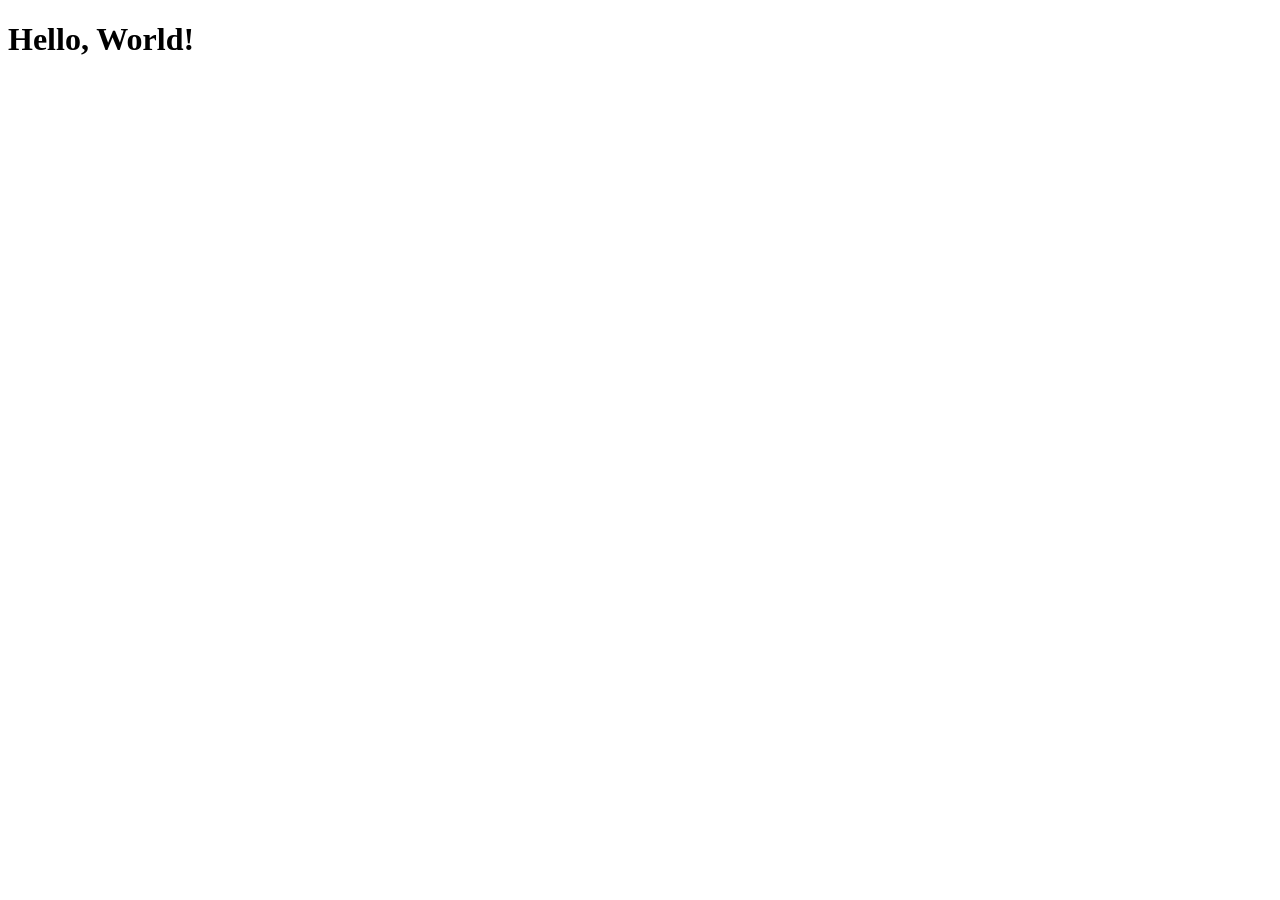
==== index.html @ 30a60653 "Init" ====
<!DOCTYPE html>
<html lang="en">
<head>
    <meta charset="UTF-8">
    <meta name="viewport" content="width=device-width, initial-scale=1.0">
    <title>Document</title>
</head>
<body>
    <h1>Hello, World!</h1>
</body>
</html>
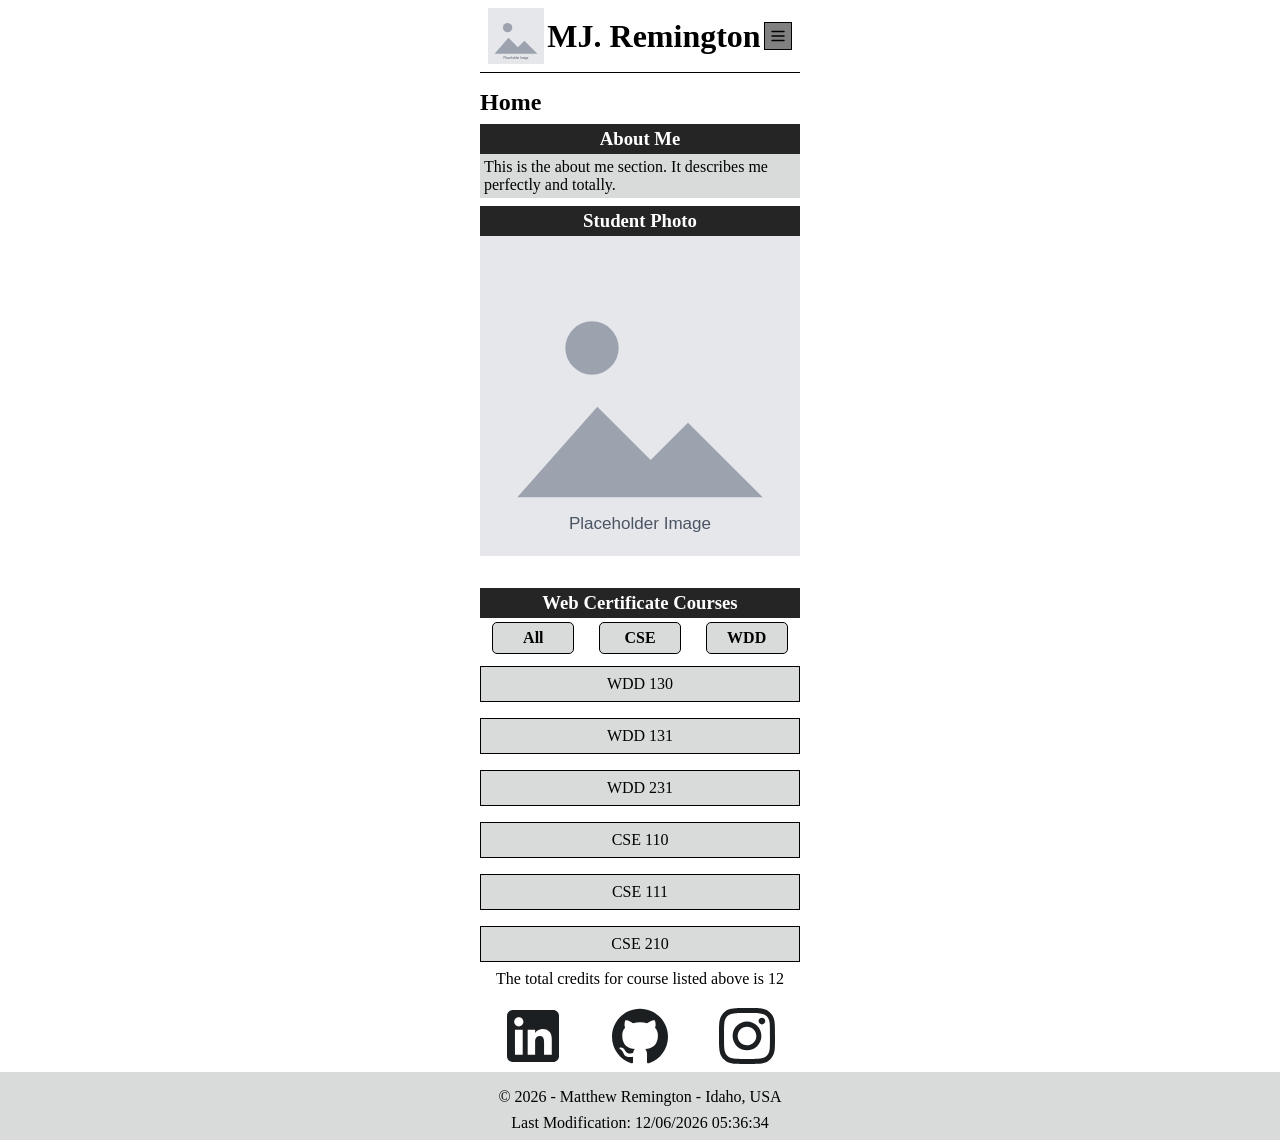
==== commit d5efab34: "Initial work on week 01 assignment" ====
--- a/index.html
+++ b/index.html
@@ -3,9 +3,86 @@
 <head>
     <meta charset="UTF-8">
     <meta name="viewport" content="width=device-width, initial-scale=1.0">
-    <title>Document</title>
+    <meta name="description" content="WDD231Home Page">
+    <meta name="author" content="Matthew Remington">
+    <script src="scripts/course.js" defer></script>
+    <script src="scripts/date.js" defer></script>
+    <script src="scripts/navigation.js" defer></script>
+    <script src="scripts/weather.js" defer></script>
+    <link href="styles/base.css" rel="stylesheet" >
+    <link href="styles/larger.css" rel="stylesheet">
+    <title>WDD231 Home</title>
 </head>
 <body>
-    <h1>Hello, World!</h1>
+    <header>
+        <img class="logo" id="site-logo" src="images/square-placeholder.svg">
+        <h1 id="name-me">MJ. Remington</h1>
+        <a id="hamburger-close" role="button" tabindex="0" aria-label="Open menu" aria-controls="site-nav" aria-expanded="false">
+            <img src="images/menu-open.svg" alt="">
+        </a>
+    </header>
+    <nav id="site-nav">
+        <ul>
+            <li><a href="index.html">Home</a></li>
+            <li><a href="chamber.html">Chamber Project</a></li>
+            <li><a href="final.html">Final Project</a></li>
+        </ul>
+    </nav>
+    <main>
+        <div id="pageID"><h2>Home</h2></div>
+        <section class="main-content">
+            <div class="main-card" id="about-me">
+                <h3>About Me</h3>
+                <p>
+                    This is the about me section. It describes me perfectly and totally.
+                </p>
+            </div>
+            <div class="main-card" id="photo-me">
+                <h3>Student Photo</h3>
+                <img src="images/square-placeholder.svg" alt="Student Photo">
+            </div>
+            <div class="main-card" id="courses">
+                <h3>Web Certificate Courses</h3>
+                <div class="course-filters">
+                    <div class="course-filter" id="course-all">
+                        <a>All</a>
+                    </div>
+                    <div class="course-filter" id="course-CSE">
+                        <a>CSE</a>
+                    </div>
+                    <div class="course-filter" id="course-WDD">
+                        <a>WDD</a>
+                    </div>
+                </div>
+                <div class="course-list" id="course-list">
+                    <a>WDD 130</a>
+                    <a>WDD 131</a>
+                    <a>WDD 231</a>
+                </div>
+                <p class="course-credits" id="course-credits"></p>
+            </div>
+        </section>
+        <section class="socials">
+            <div class="social-icon">
+                <a>
+                    <img src="images/linkedin.svg">
+                </a>
+            </div>
+            <div class="social-icon">
+                <a>
+                    <img src="images/github.svg">
+                </a>
+            </div>
+            <div class="social-icon">
+                <a>
+                    <img src="images/instagram.svg">
+                </a>
+            </div>
+        </section>
+    </main>
+    <footer>
+        <p>&copy; 2026 - Matthew Remington - Idaho, USA</p>
+        <p id="modified">Last Modification</p>
+    </footer>
 </body>
 </html>
--- a/styles/base.css
+++ b/styles/base.css
@@ -0,0 +1,229 @@
+:root {
+    --branding-c1: rgb(37, 37, 37);
+    --branding-c2: rgb(90, 110, 96);
+    --branding-c3: rgb(217, 219, 218); 
+}
+
+a {
+    text-decoration: none;
+}
+
+a:hover {
+    cursor: pointer;
+}
+
+li {
+    list-style: none;
+}
+
+* {
+    margin: 0;
+    padding: 0;
+    box-sizing: border-box;
+}
+
+body {
+    display: flex;
+    flex-direction: column;
+    align-items: center;
+    margin: 0 auto;
+}
+
+header {
+    display: flex;
+    justify-content: space-between;
+    padding: 8px;
+    width: 100%;
+    max-width: 320px;
+}
+
+#site-logo {
+    width: 56px;
+    height: 100%;
+}
+
+#name-me {
+    margin: auto 0;
+}
+
+#hamburger-close {
+    display: flex;
+    align-items: center;
+}
+
+#hamburger-close, #hamburger-close img {
+    width: 28px;
+    height: auto;
+}
+
+#hamburger-close img {
+    background-color: grey;
+    border: solid black 1px;
+    padding: 4px;
+}
+
+nav {
+    display: none;
+    max-width: 320px;
+    width: 100%;
+}
+
+nav.open {
+    display: block;
+}
+
+nav ul {
+    width: 100%;
+}
+
+nav ul li {
+    border-top: solid black 1px;
+    background-color: var(--branding-c2);
+    width: 100%;
+    height: 100%;
+}
+
+nav ul:last-child {
+    border-bottom: solid black 1px;
+}
+
+nav ul li a {
+    color: white;
+    display: block;
+    padding-left: 2%;
+    padding-top: 2%;
+    min-width: 100%;
+    height: 100%;
+    padding: 10px;
+}
+
+nav ul li a:hover {
+    color: var(--branding-c1);
+    background-color: rgba(255, 255, 255, 0.3);
+}
+
+main {
+    border-top: solid black 1px;
+    padding-top: 1rem;
+    max-width: 320px;
+}
+
+.main-card {
+    background-color: var(--branding-c3);
+    margin: 0.5rem 0;
+}
+
+.main-card h3 {
+    padding: 4px;
+    text-align: center;
+    color: white;
+    background-color: var(--branding-c1);
+}
+
+.main-card p {
+    padding: 4px;
+}
+
+#photo-me {
+    display: flex;
+    justify-content: center;
+    align-items: center;
+    flex-direction: column;
+}
+
+#photo-me h3 {
+    width: 100%;
+}
+
+#photo-me img {
+    width: 100%;
+}
+
+#courses {
+    margin-top: 2rem;
+}
+
+.course-filters {
+    display: flex;
+    justify-content: space-around;
+    background-color: white;
+}
+
+.course-filter {
+    display: flex;
+    justify-content: center;
+    align-items: center;
+    background-color: var(--branding-c3);
+    border: solid black 1px;
+    border-radius: 5px;
+    margin: 4px 0px;
+    width: 82px;
+    height: 36px;
+    max-height: 32px;
+}
+
+.course-filter a {
+    display: flex;
+    justify-content: center;
+    align-items: center;
+    text-align: center;
+    font-weight: bold;
+    padding: 0 16px;
+    height: 100%;
+    width: 100%;
+}
+
+.course-filter a:hover {
+    color: white;
+    background-color: var(--branding-c2);
+}
+
+.course-list {
+    background-color: white;
+    display: flex;
+    align-items: center;
+    flex-direction: column;
+    gap: 1rem;
+    padding-top: 8px;
+}
+
+.course-list a {
+    background-color: var(--branding-c3);
+    border: solid black 1px;
+    display: block;
+    width: 100%;
+    text-align: center;
+    padding: 0.5rem;
+}
+
+.course-list a:hover {
+    color: white;
+    background-color: var(--branding-c2);
+}
+
+#course-credits {
+    display: block;
+    background-color: white;
+    text-align: center;
+    padding: 8px;
+}
+
+.socials {
+    display: flex;
+    justify-content: space-around;
+}
+
+.socials img {
+    width: 64px;
+}
+
+footer {
+    background-color: var(--branding-c3);
+    text-align: center;
+    padding: 8px;
+    width: 100%;
+}
+
+footer p {
+    margin: 8px 0 0 0;
+}
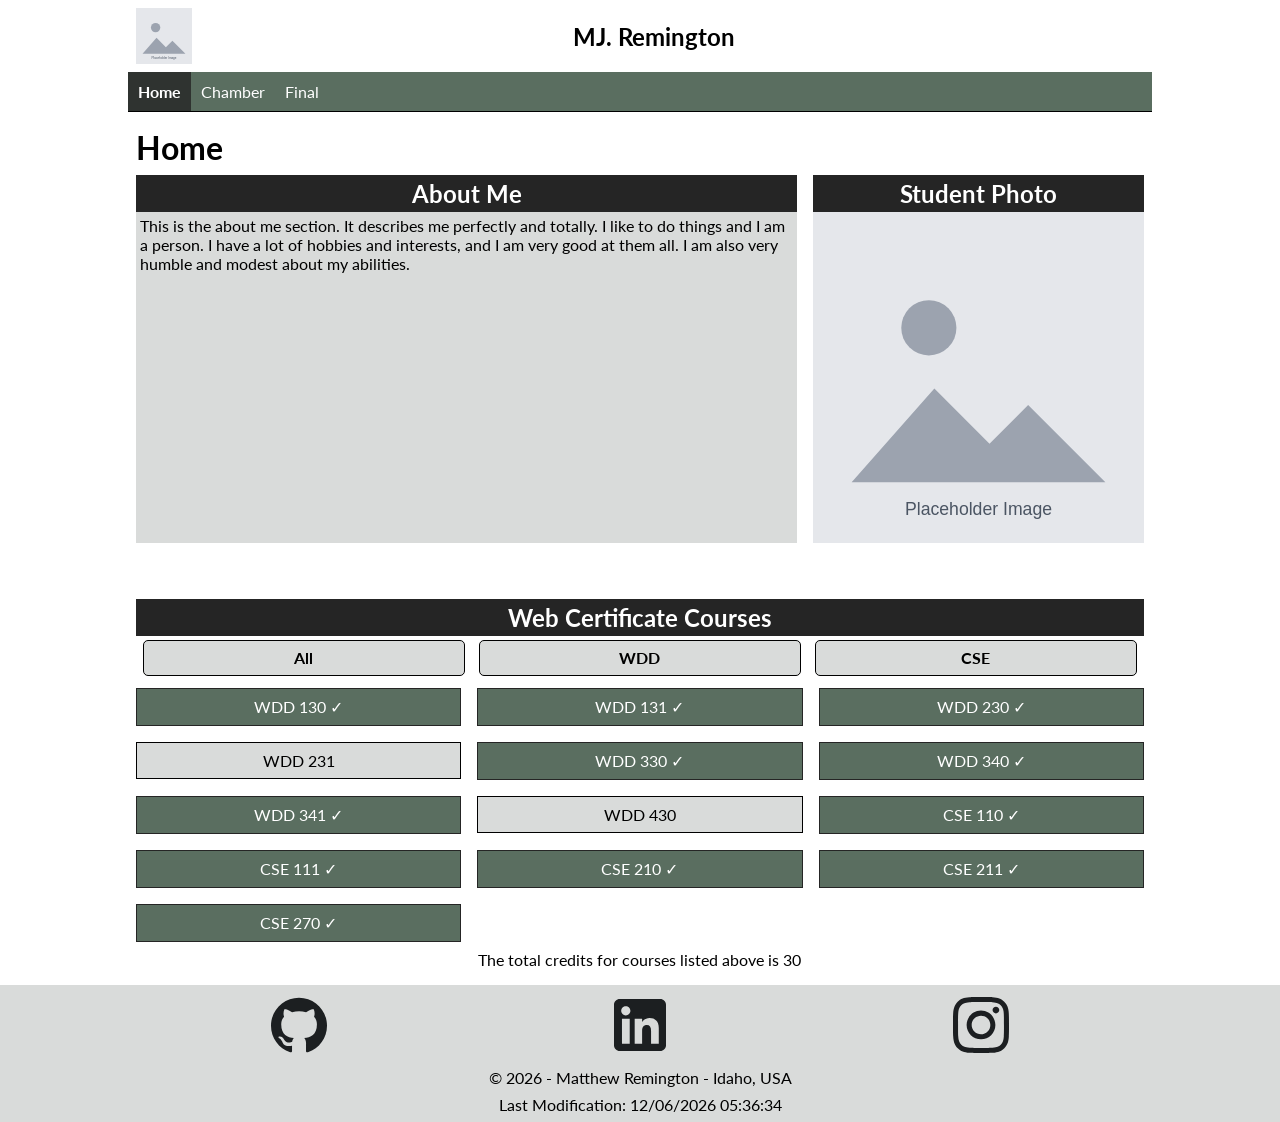
==== commit 970eb043: "Initial draft" ====
--- a/index.html
+++ b/index.html
@@ -3,86 +3,74 @@
 <head>
     <meta charset="UTF-8">
     <meta name="viewport" content="width=device-width, initial-scale=1.0">
-    <meta name="description" content="WDD231Home Page">
+    <meta name="description" content="WDD231 home page for Matthew Remington: about me, student photo, and Web and Computer Programming certificate courses.">
     <meta name="author" content="Matthew Remington">
+    <title>WDD231 Home</title>
+    <link rel="preconnect" href="https://fonts.googleapis.com">
+    <link rel="preconnect" href="https://fonts.gstatic.com" crossorigin>
+    <link href="https://fonts.googleapis.com/css2?family=Lato:wght@400;700&display=swap" rel="stylesheet">
+    <link href="styles/base.css" rel="stylesheet">
+    <link href="styles/larger.css" rel="stylesheet">
     <script src="scripts/course.js" defer></script>
     <script src="scripts/date.js" defer></script>
     <script src="scripts/navigation.js" defer></script>
     <script src="scripts/weather.js" defer></script>
-    <link href="styles/base.css" rel="stylesheet" >
-    <link href="styles/larger.css" rel="stylesheet">
-    <title>WDD231 Home</title>
 </head>
 <body>
     <header>
-        <img class="logo" id="site-logo" src="images/square-placeholder.svg">
-        <h1 id="name-me">MJ. Remington</h1>
-        <a id="hamburger-close" role="button" tabindex="0" aria-label="Open menu" aria-controls="site-nav" aria-expanded="false">
-            <img src="images/menu-open.svg" alt="">
-        </a>
+        <img class="logo" id="site-logo" src="images/square-placeholder.svg" alt="Site logo" width="56" height="56">
+        <span id="name-me">MJ. Remington</span>
+        <button type="button" id="hamburger-close" aria-label="Open menu" aria-controls="site-nav" aria-expanded="false">
+            <img src="images/menu-open.svg" alt="" width="28" height="28">
+        </button>
     </header>
-    <nav id="site-nav">
+    <nav id="site-nav" aria-label="Main">
         <ul>
-            <li><a href="index.html">Home</a></li>
-            <li><a href="chamber.html">Chamber Project</a></li>
-            <li><a href="final.html">Final Project</a></li>
+            <li><a href="index.html" aria-current="page">Home</a></li>
+            <li><a href="chamber.html">Chamber</a></li>
+            <li><a href="final.html">Final</a></li>
         </ul>
     </nav>
     <main>
-        <div id="pageID"><h2>Home</h2></div>
-        <section class="main-content">
-            <div class="main-card" id="about-me">
-                <h3>About Me</h3>
+        <h1 id="pageID">Home</h1>
+        <div class="main-content">
+            <section class="main-card" id="about-me">
+                <h2>About Me</h2>
                 <p>
                     This is the about me section. It describes me perfectly and totally.
+                    I like to do things and I am a person. I have a lot of hobbies and interests, and I am very good at them all. I am also very humble and modest about my abilities.
                 </p>
-            </div>
-            <div class="main-card" id="photo-me">
-                <h3>Student Photo</h3>
-                <img src="images/square-placeholder.svg" alt="Student Photo">
-            </div>
-            <div class="main-card" id="courses">
-                <h3>Web Certificate Courses</h3>
+            </section>
+            <section class="main-card" id="photo-me">
+                <h2>Student Photo</h2>
+                <img src="images/square-placeholder.svg" alt="Student Photo" width="320" height="320">
+            </section>
+            <section class="main-card" id="courses">
+                <h2>Web Certificate Courses</h2>
                 <div class="course-filters">
-                    <div class="course-filter" id="course-all">
-                        <a>All</a>
-                    </div>
-                    <div class="course-filter" id="course-CSE">
-                        <a>CSE</a>
-                    </div>
-                    <div class="course-filter" id="course-WDD">
-                        <a>WDD</a>
-                    </div>
+                    <button type="button" class="course-filter" id="course-all">All</button>
+                    <button type="button" class="course-filter" id="course-WDD">WDD</button>
+                    <button type="button" class="course-filter" id="course-CSE">CSE</button>
                 </div>
-                <div class="course-list" id="course-list">
-                    <a>WDD 130</a>
-                    <a>WDD 131</a>
-                    <a>WDD 231</a>
-                </div>
+                <div class="course-list" id="course-list"></div>
                 <p class="course-credits" id="course-credits"></p>
-            </div>
-        </section>
-        <section class="socials">
-            <div class="social-icon">
-                <a>
-                    <img src="images/linkedin.svg">
-                </a>
-            </div>
-            <div class="social-icon">
-                <a>
-                    <img src="images/github.svg">
-                </a>
-            </div>
-            <div class="social-icon">
-                <a>
-                    <img src="images/instagram.svg">
-                </a>
-            </div>
-        </section>
+            </section>
+        </div>
     </main>
     <footer>
-        <p>&copy; 2026 - Matthew Remington - Idaho, USA</p>
-        <p id="modified">Last Modification</p>
+        <div class="socials">
+            <a class="social-icon" href="https://github.com/Skriller22" aria-label="GitHub">
+                <img src="images/github.svg" alt="" width="64" height="64">
+            </a>
+            <a class="social-icon" href="https://www.linkedin.com/in/matthew-remington-25a759235?utm_source=share_via&utm_content=profile&utm_medium=member_ios" aria-label="LinkedIn">
+                <img src="images/linkedin.svg" alt="" width="64" height="64">
+            </a>
+            <a class="social-icon" href="https://www.instagram.com/remington_matthew/" aria-label="Instagram">
+                <img src="images/instagram.svg" alt="" width="64" height="64">
+            </a>
+        </div>
+        <p>&copy; <span id="currentyear"></span> - Matthew Remington - Idaho, USA</p>
+        <p id="lastModified">Last Modification</p>
     </footer>
 </body>
-</html>+</html>
--- a/styles/base.css
+++ b/styles/base.css
@@ -1,7 +1,12 @@
 :root {
     --branding-c1: rgb(37, 37, 37);
     --branding-c2: rgb(90, 110, 96);
-    --branding-c3: rgb(217, 219, 218); 
+    --branding-c3: rgb(217, 219, 218);
+    --branding-cdarker: rgba(37, 37, 37, 0.8);
+    --branding-clighter: rgba(255, 255, 255, 0.2);
+    --branding-bd1: solid black 1px;
+    --branding-bd2: solid black 2px;
+    --max-width: 320px;
 }
 
 a {
@@ -23,6 +28,7 @@
 }
 
 body {
+    font-family: "Lato", sans-serif;
     display: flex;
     flex-direction: column;
     align-items: center;
@@ -34,7 +40,7 @@
     justify-content: space-between;
     padding: 8px;
     width: 100%;
-    max-width: 320px;
+    max-width: var(--max-width);
 }
 
 #site-logo {
@@ -44,11 +50,16 @@
 
 #name-me {
     margin: auto 0;
+    font-size: 1.5rem;
+    font-weight: bold;
 }
 
 #hamburger-close {
     display: flex;
     align-items: center;
+    background: none;
+    border: none;
+    cursor: pointer;
 }
 
 #hamburger-close, #hamburger-close img {
@@ -58,13 +69,13 @@
 
 #hamburger-close img {
     background-color: grey;
-    border: solid black 1px;
+    border: var(--branding-bd1);
     padding: 4px;
 }
 
 nav {
     display: none;
-    max-width: 320px;
+    max-width: var(--max-width);
     width: 100%;
 }
 
@@ -77,14 +88,14 @@
 }
 
 nav ul li {
-    border-top: solid black 1px;
+    border-top: var(--branding-bd1);
     background-color: var(--branding-c2);
     width: 100%;
     height: 100%;
 }
 
 nav ul:last-child {
-    border-bottom: solid black 1px;
+    border-bottom: var(--branding-bd1);
 }
 
 nav ul li a {
@@ -99,13 +110,27 @@
 
 nav ul li a:hover {
     color: var(--branding-c1);
-    background-color: rgba(255, 255, 255, 0.3);
+    background-color: var(--branding-clighter);
+}
+
+nav ul li a[aria-current="page"] {
+    font-weight: bold;
+    background-color: var(--branding-cdarker);
+}
+
+nav ul li a[aria-current="page"]:hover {
+    color: white;
+    background-color: var(--branding-c1);
 }
 
 main {
-    border-top: solid black 1px;
-    padding-top: 1rem;
-    max-width: 320px;
+    border-top: var(--branding-bd2);
+    padding: 1rem 8px 0;
+    max-width: var(--max-width);
+}
+
+main h1 {
+    text-align: center;
 }
 
 .main-card {
@@ -113,7 +138,7 @@
     margin: 0.5rem 0;
 }
 
-.main-card h3 {
+.main-card h2 {
     padding: 4px;
     text-align: center;
     color: white;
@@ -131,12 +156,13 @@
     flex-direction: column;
 }
 
-#photo-me h3 {
+#photo-me h2 {
     width: 100%;
 }
 
 #photo-me img {
     width: 100%;
+    height: auto;
 }
 
 #courses {
@@ -159,21 +185,14 @@
     margin: 4px 0px;
     width: 82px;
     height: 36px;
-    max-height: 32px;
-}
-
-.course-filter a {
-    display: flex;
-    justify-content: center;
-    align-items: center;
-    text-align: center;
+    font-family: inherit;
+    font-size: 1rem;
     font-weight: bold;
-    padding: 0 16px;
-    height: 100%;
-    width: 100%;
-}
-
-.course-filter a:hover {
+    color: inherit;
+    cursor: pointer;
+}
+
+.course-filter:hover {
     color: white;
     background-color: var(--branding-c2);
 }
@@ -187,7 +206,7 @@
     padding-top: 8px;
 }
 
-.course-list a {
+.course-list span {
     background-color: var(--branding-c3);
     border: solid black 1px;
     display: block;
@@ -196,9 +215,14 @@
     padding: 0.5rem;
 }
 
-.course-list a:hover {
+.course-list span.completed {
     color: white;
     background-color: var(--branding-c2);
+    border-color: var(--branding-c1);
+}
+
+.course-list span.completed::after {
+    content: " \2713";
 }
 
 #course-credits {
@@ -211,10 +235,13 @@
 .socials {
     display: flex;
     justify-content: space-around;
+    max-width: var(--max-width);
+    margin: 0 auto;
 }
 
 .socials img {
     width: 64px;
+    height: auto;
 }
 
 footer {
--- a/styles/larger.css
+++ b/styles/larger.css
@@ -0,0 +1,54 @@
+@media screen and (min-width: 320px) {
+    :root {
+        --max-width: 1024px;
+    }
+
+    main {
+        border-top: none;
+    }
+
+    #hamburger-close img {
+        display: none;
+    }
+
+    nav {
+        background-color: var(--branding-c2);
+        display: block;
+        width: 100%;
+    }
+
+    nav ul {
+        display: flex;
+        justify-content: flex-start;
+    }
+
+    nav ul li {
+        border: none;
+        width: auto;
+        height: auto;
+    }
+
+    main h1 {
+        text-align: left;
+    }
+
+    .main-content {
+        display: grid;
+        grid-template-columns: 2fr 1fr;
+        gap: 1rem;
+    }
+
+    #courses {
+        grid-column: 1 / 3;
+    }
+
+    .course-filter {
+        width: 32%;
+    }
+
+    .course-list {
+        display: grid;
+        grid-template-columns: 1fr 1fr 1fr;
+        gap: 1rem;
+    }
+}
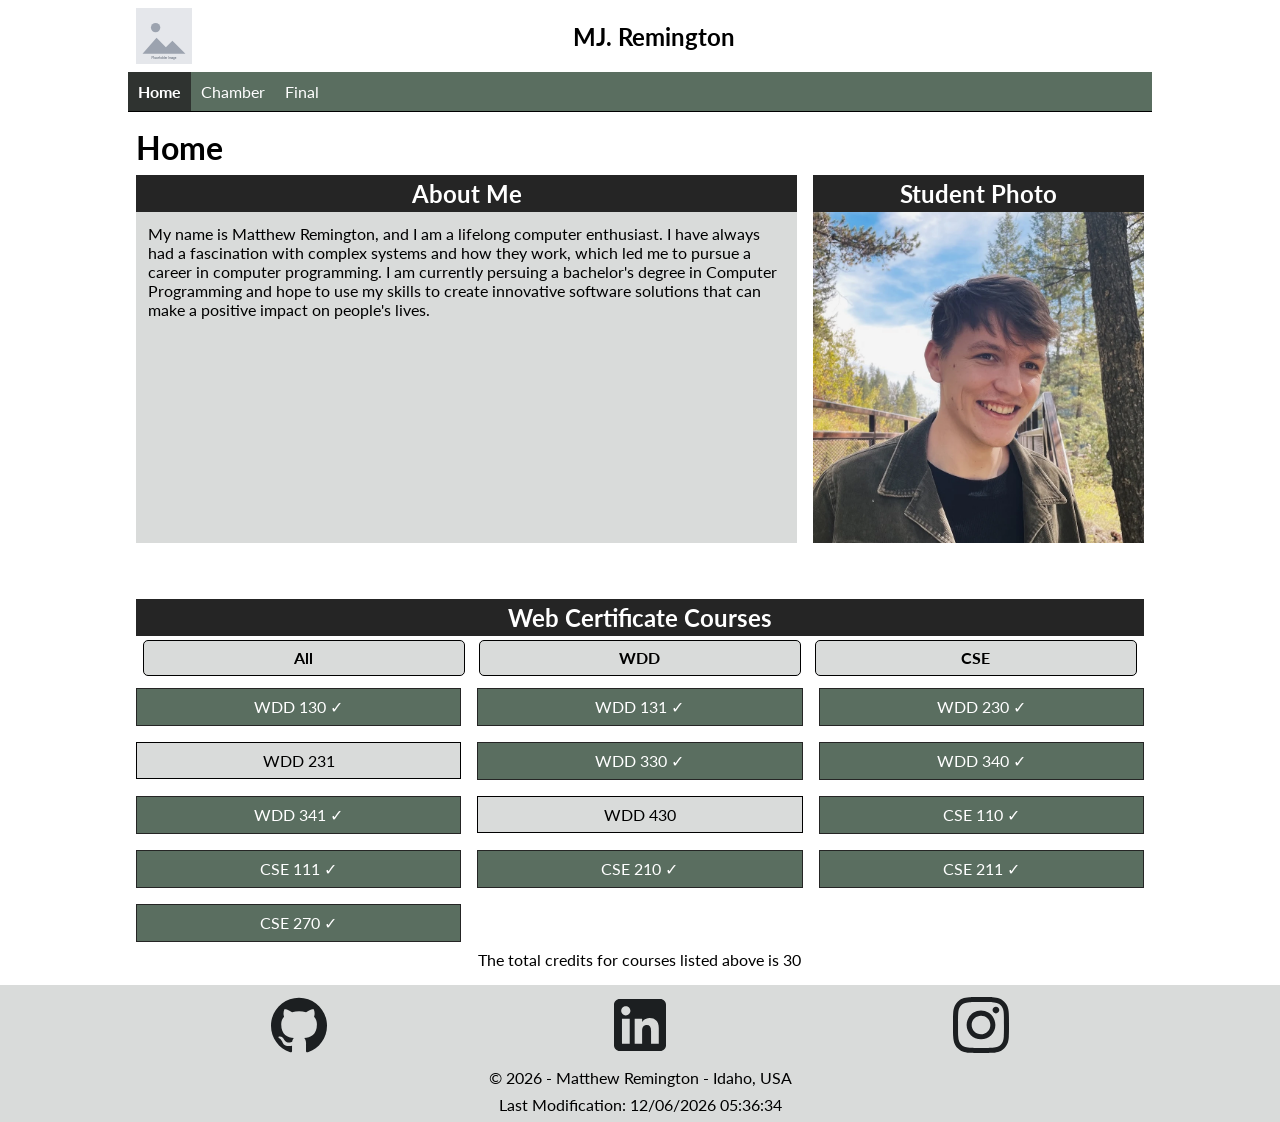
==== commit d2b4bf17: "initial draft #2" ====
--- a/index.html
+++ b/index.html
@@ -36,14 +36,15 @@
         <div class="main-content">
             <section class="main-card" id="about-me">
                 <h2>About Me</h2>
-                <p>
-                    This is the about me section. It describes me perfectly and totally.
-                    I like to do things and I am a person. I have a lot of hobbies and interests, and I am very good at them all. I am also very humble and modest about my abilities.
+                <p class="about-me-text">
+                    My name is Matthew Remington, and I am a lifelong computer enthusiast. 
+                    I have always had a fascination with complex systems and how they work, which led me to pursue a career in computer programming. 
+                    I am currently persuing a bachelor's degree in Computer Programming and hope to use my skills to create innovative software solutions that can make a positive impact on people's lives.
                 </p>
             </section>
             <section class="main-card" id="photo-me">
                 <h2>Student Photo</h2>
-                <img src="images/square-placeholder.svg" alt="Student Photo" width="320" height="320">
+                <img id="student-photo" src="images/me.webp" alt="Student Photo" width="320" height="320">
             </section>
             <section class="main-card" id="courses">
                 <h2>Web Certificate Courses</h2>
--- a/styles/base.css
+++ b/styles/base.css
@@ -162,6 +162,12 @@
 
 #photo-me img {
     width: 100%;
+    height: auto;
+}
+
+#student-photo {
+    min-width: 140px;
+    width: 320px;
     height: auto;
 }
 
--- a/styles/larger.css
+++ b/styles/larger.css
@@ -38,6 +38,10 @@
         gap: 1rem;
     }
 
+    .about-me-text {
+        margin: 0.5rem;
+    }
+
     #courses {
         grid-column: 1 / 3;
     }
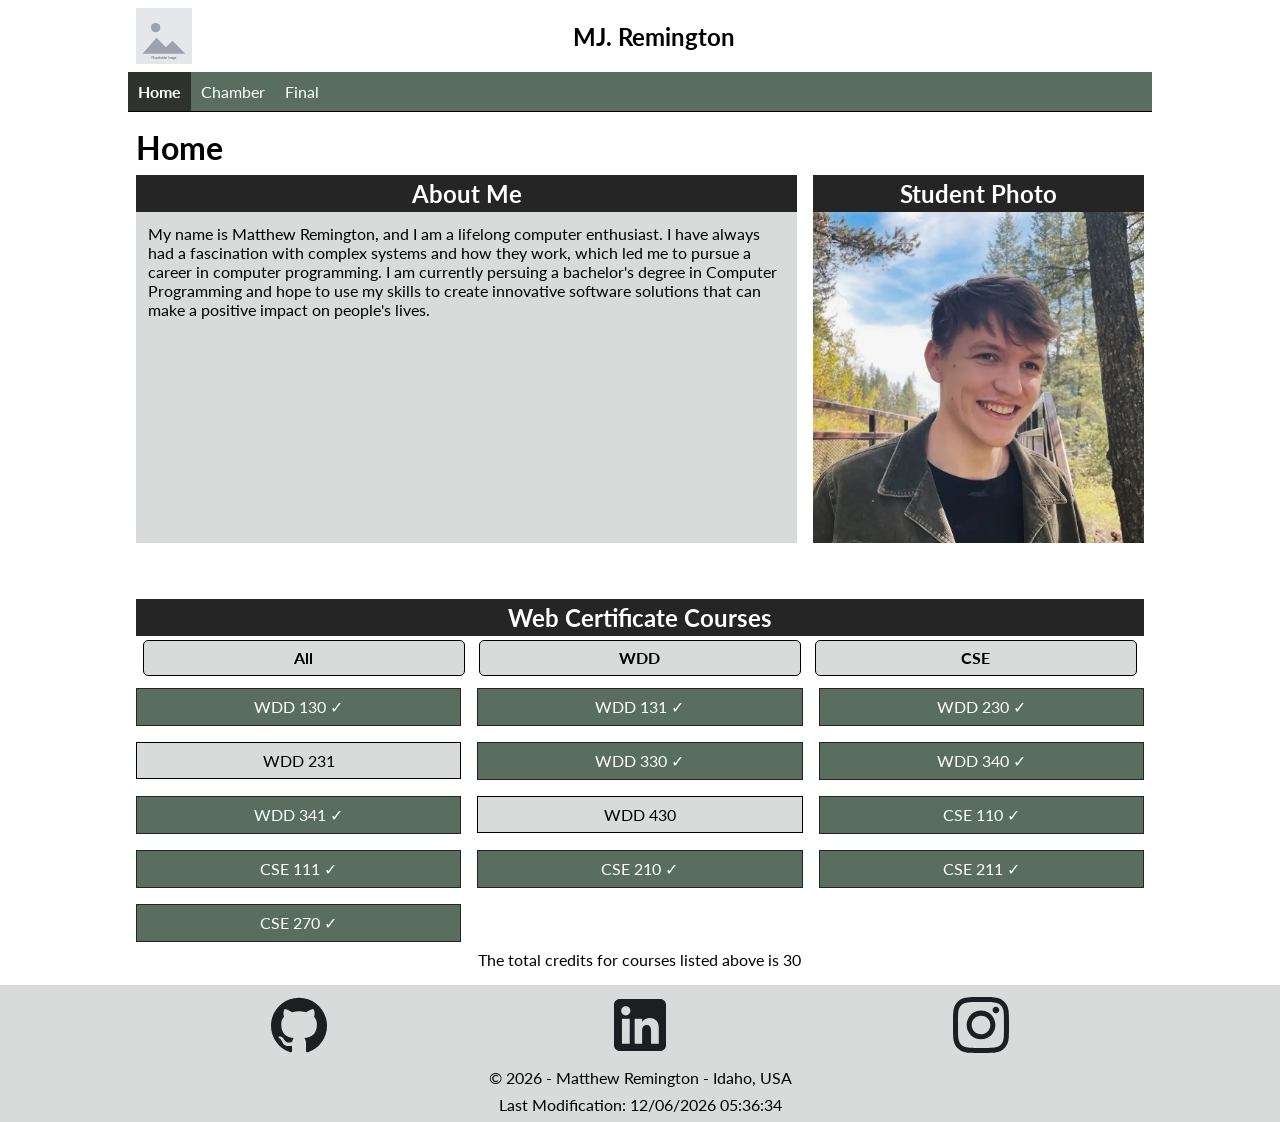
==== commit 69f4c1d6: "Initial draft #3" ====
--- a/index.html
+++ b/index.html
@@ -44,7 +44,7 @@
             </section>
             <section class="main-card" id="photo-me">
                 <h2>Student Photo</h2>
-                <img id="student-photo" src="images/me.webp" alt="Student Photo" width="320" height="320">
+                <img id="student-photo" src="images/M_Remington.webp" alt="A photo of Matthew Remington, a student in the Web and Computer Programming certificate courses.">
             </section>
             <section class="main-card" id="courses">
                 <h2>Web Certificate Courses</h2>
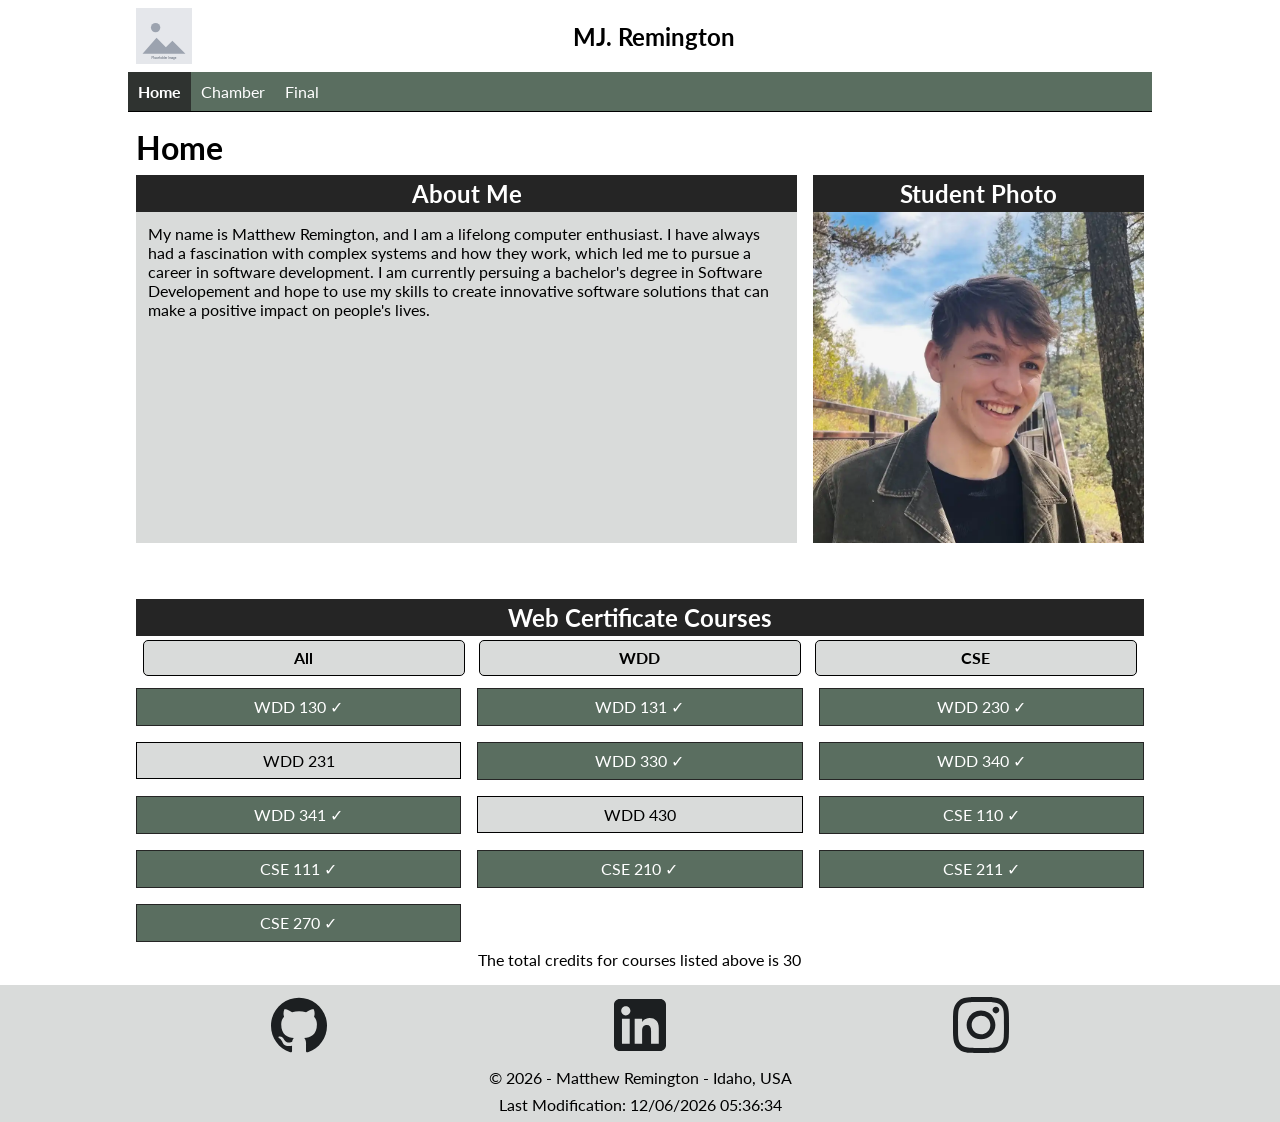
==== commit 95308c64: "Revise About Me section for clarity and accuracy Updated career focus and degree field in the About " ====
--- a/index.html
+++ b/index.html
@@ -38,13 +38,13 @@
                 <h2>About Me</h2>
                 <p class="about-me-text">
                     My name is Matthew Remington, and I am a lifelong computer enthusiast. 
-                    I have always had a fascination with complex systems and how they work, which led me to pursue a career in computer programming. 
-                    I am currently persuing a bachelor's degree in Computer Programming and hope to use my skills to create innovative software solutions that can make a positive impact on people's lives.
+                    I have always had a fascination with complex systems and how they work, which led me to pursue a career in software development. 
+                    I am currently persuing a bachelor's degree in Software Developement and hope to use my skills to create innovative software solutions that can make a positive impact on people's lives.
                 </p>
             </section>
             <section class="main-card" id="photo-me">
                 <h2>Student Photo</h2>
-                <img id="student-photo" src="images/M_Remington.webp" alt="A photo of Matthew Remington, a student in the Web and Computer Programming certificate courses.">
+                <img id="student-photo" src="images/m_remington.webp" alt="A photo of Matthew Remington, a student in the Web and Computer Programming certificate courses.">
             </section>
             <section class="main-card" id="courses">
                 <h2>Web Certificate Courses</h2>
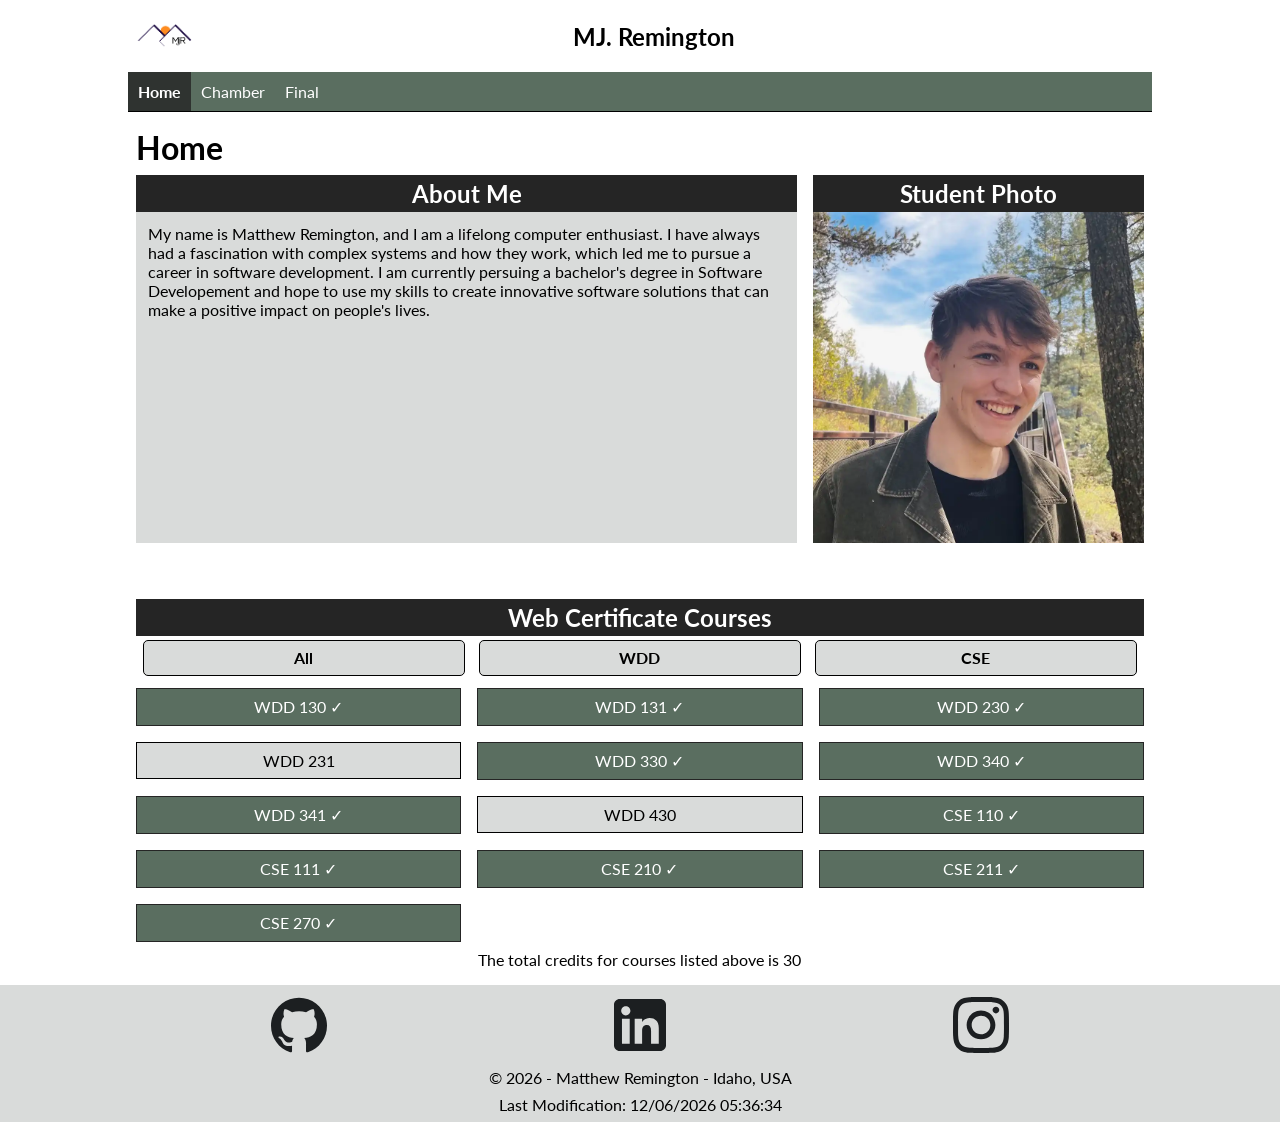
==== commit f038d49a: "Completing of learning activities" ====
--- a/index.html
+++ b/index.html
@@ -5,7 +5,12 @@
     <meta name="viewport" content="width=device-width, initial-scale=1.0">
     <meta name="description" content="WDD231 home page for Matthew Remington: about me, student photo, and Web and Computer Programming certificate courses.">
     <meta name="author" content="Matthew Remington">
+    <link rel="icon" href="favicon.ico">
     <title>WDD231 Home</title>
+    <meta property="og:title" content="WDD231 Home">
+    <meta property="og:description" content="WDD231 home page for Matthew Remington: about me, student photo, and Web and Computer Programming certificate courses.">
+    <meta property="og:image" content="images/m_remington.webp">
+    <meta property="og:url" content="https://skriller22.github.io/wdd231/">
     <link rel="preconnect" href="https://fonts.googleapis.com">
     <link rel="preconnect" href="https://fonts.gstatic.com" crossorigin>
     <link href="https://fonts.googleapis.com/css2?family=Lato:wght@400;700&display=swap" rel="stylesheet">
@@ -18,7 +23,7 @@
 </head>
 <body>
     <header>
-        <img class="logo" id="site-logo" src="images/square-placeholder.svg" alt="Site logo" width="56" height="56">
+        <img class="logo" id="site-logo" src="images/mjr-personal-logo-d.webp" alt="Site logo">
         <span id="name-me">MJ. Remington</span>
         <button type="button" id="hamburger-close" aria-label="Open menu" aria-controls="site-nav" aria-expanded="false">
             <img src="images/menu-open.svg" alt="" width="28" height="28">
